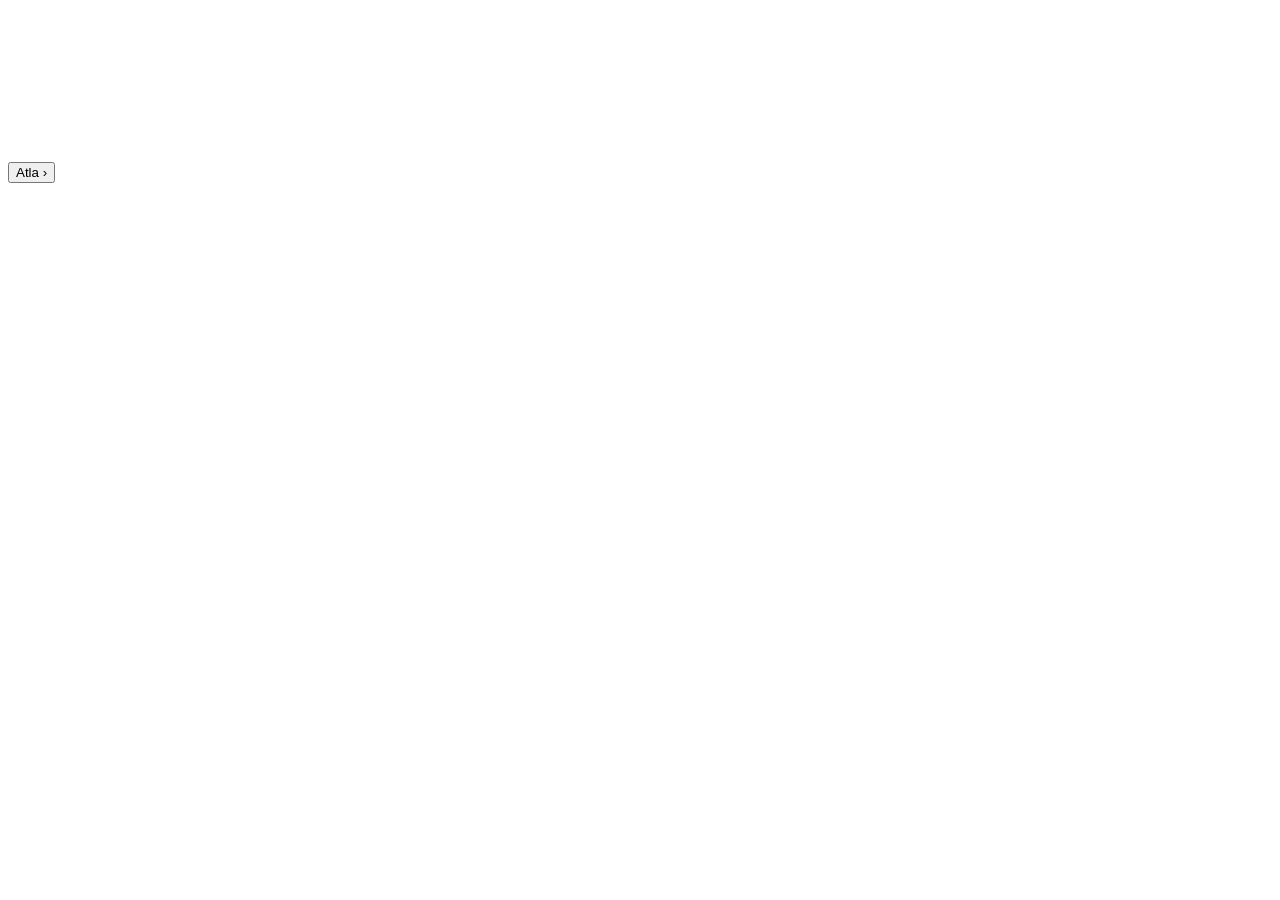
==== index.html @ f327d787 "Add files via upload" ====
<!DOCTYPE html>
<html lang="tr">
<head>
  <meta charset="utf-8">
  <meta name="viewport" content="width=device-width, initial-scale=1, viewport-fit=cover">
  <meta name="theme-color" content="#070816">
  <meta name="robots" content="noindex, nofollow">
  <title>Zaman Makinesi</title>
  <link rel="icon" href="favicon.svg" type="image/svg+xml">
  <link rel="preconnect" href="https://fonts.googleapis.com">
  <link rel="preconnect" href="https://fonts.gstatic.com" crossorigin>
  <link href="https://fonts.googleapis.com/css2?family=Caveat:wght@500;700&family=Nunito:wght@400;600;700&family=Playfair+Display:ital,wght@0,600;0,700;1,500&display=swap" rel="stylesheet">
  <link rel="stylesheet" href="css/site.css">
</head>
<body>
  <canvas id="world"></canvas>

  <!-- 1) Zaman makinesi (giriş) -->
  <section id="intro" class="intro" hidden>
    <p id="introEyebrow" class="eyebrow"></p>
    <div class="tm-wrap"><div id="tmStage" class="tm-stage" role="button" aria-label="Zaman makinesi" tabindex="0"></div></div>
    <div class="intro-bottom">
      <h1 id="introQuestion" class="intro-question"></h1>
      <button id="introBtn" class="btn-primary" type="button"><span id="introBtnText">Hazırım</span><i class="shine"></i></button>
      <p id="introHint" class="intro-hint"></p>
    </div>
  </section>

  <!-- 2) Zaman tüneli -->
  <section id="journey" class="journey" aria-live="polite">
    <button id="jSkip" class="j-skip" type="button">Atla ›</button>
    <div class="j-hud">
      <div id="jDate" class="j-date"></div>
      <div id="jCaption" class="j-caption"></div>
    </div>
  </section>

  <div id="flash" class="flash"></div>

  <!-- 3) Anı sayfaları -->
  <main id="story" class="story" hidden>
    <div id="progress" class="progress"></div>
    <button id="soundBtn" class="icon-btn sound-btn" type="button" aria-label="Sesi aç / kapat">
      <svg class="ic-on" viewBox="0 0 24 24" width="20" height="20" fill="none" stroke="currentColor" stroke-width="2" stroke-linecap="round" stroke-linejoin="round"><path d="M11 5 6 9H3v6h3l5 4z"/><path d="M15.5 8.5a5 5 0 0 1 0 7"/><path d="M18.5 5.5a9 9 0 0 1 0 13"/></svg>
      <svg class="ic-off" viewBox="0 0 24 24" width="20" height="20" fill="none" stroke="currentColor" stroke-width="2" stroke-linecap="round" stroke-linejoin="round"><path d="M11 5 6 9H3v6h3l5 4z"/><path d="m16 9 5 6"/><path d="m21 9-5 6"/></svg>
    </button>
    <div id="pageHost" class="page-host"></div>
    <nav id="nav" class="nav">
      <button id="prevBtn" class="nav-prev" type="button" aria-label="Önceki sayfa">
        <svg viewBox="0 0 24 24" width="22" height="22" fill="none" stroke="currentColor" stroke-width="2.4" stroke-linecap="round" stroke-linejoin="round"><path d="m15 18-6-6 6-6"/></svg>
      </button>
      <button id="nextBtn" class="btn-primary nav-next" type="button"><span id="nextLabel">Devam</span>
        <svg viewBox="0 0 24 24" width="20" height="20" fill="none" stroke="currentColor" stroke-width="2.4" stroke-linecap="round" stroke-linejoin="round"><path d="m9 18 6-6-6-6"/></svg><i class="shine"></i>
      </button>
    </nav>
  </main>

  <canvas id="fx"></canvas>
  <button id="soundPill" class="sound-pill" type="button" hidden>🎧 Müziği başlat</button>
  <div id="fatal" class="fatal" hidden></div>

  <script src="js/store.js"></script>
  <script src="js/audio.js"></script>
  <script src="js/world.js"></script>
  <script src="js/timemachine.js"></script>
  <script src="js/site.js"></script>
</body>
</html>
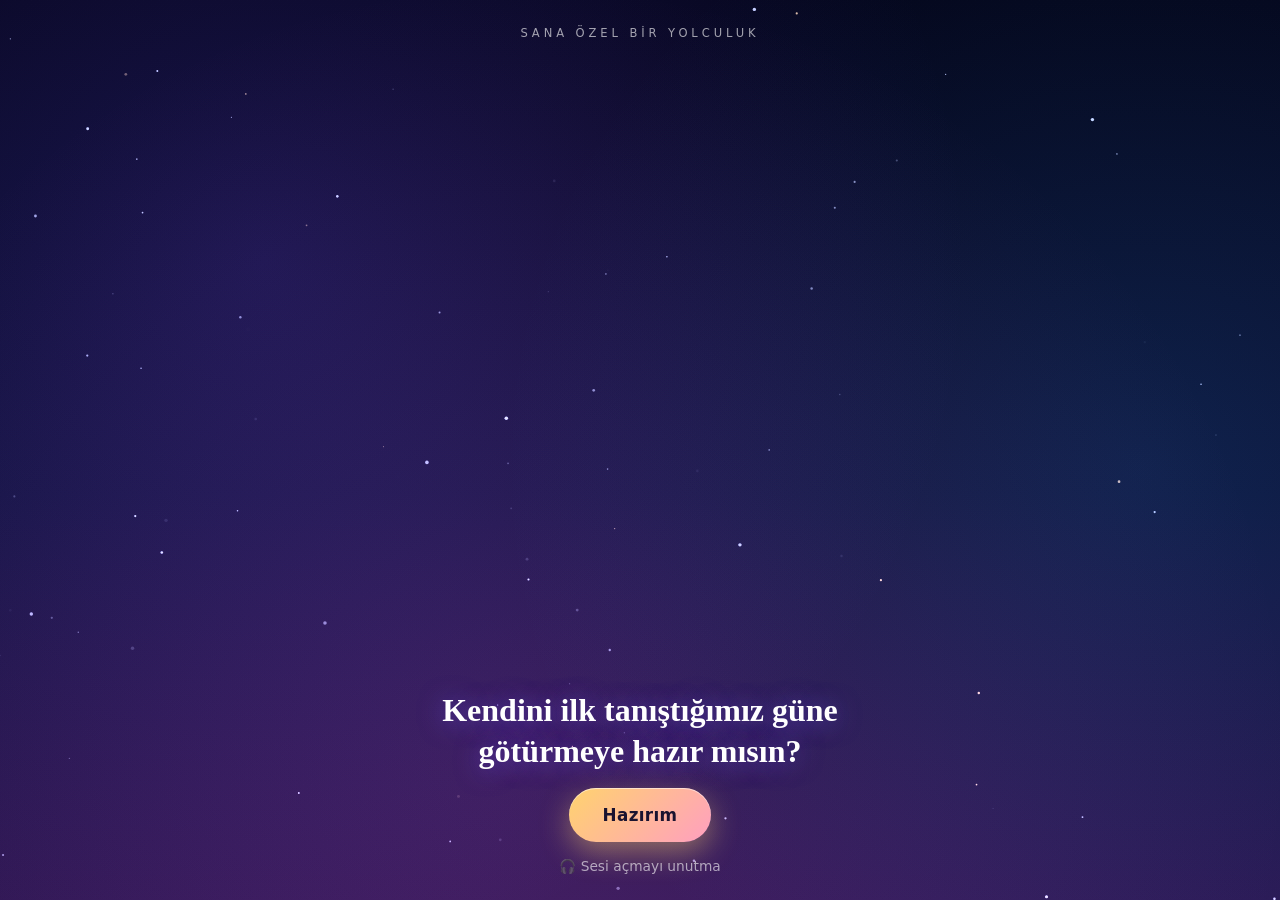
==== commit 4853f18b: "Add files via upload" ====
--- a/index.html
+++ b/index.html
@@ -59,10 +59,10 @@
   <button id="soundPill" class="sound-pill" type="button" hidden>🎧 Müziği başlat</button>
   <div id="fatal" class="fatal" hidden></div>
 
-  <script src="js/store.js"></script>
-  <script src="js/audio.js"></script>
-  <script src="js/world.js"></script>
-  <script src="js/timemachine.js"></script>
-  <script src="js/site.js"></script>
+  <script src="js/store.js?v=2"></script>
+  <script src="js/audio.js?v=3"></script>
+  <script src="js/world.js?v=2"></script>
+  <script src="js/timemachine.js?v=2"></script>
+  <script src="js/site.js?v=3"></script>
 </body>
 </html>
--- a/css/site.css
+++ b/css/site.css
@@ -0,0 +1,244 @@
+/* ===== Zaman Makinesi — site stili (mobil öncelikli) ===== */
+:root {
+  --accent: #ffd36e;
+  --ink: #0a0c1c;
+  --glass: rgba(10, 12, 28, .46);
+  --glass-line: rgba(255, 255, 255, .16);
+  --serif: 'Playfair Display', Georgia, 'Times New Roman', serif;
+  --hand: 'Caveat', 'Segoe Script', cursive;
+  --sans: 'Nunito', system-ui, -apple-system, 'Segoe UI', Roboto, sans-serif;
+  --safe-t: env(safe-area-inset-top, 0px);
+  --safe-b: env(safe-area-inset-bottom, 0px);
+  --vh: 1vh;
+}
+@supports (height: 1dvh) { :root { --vh: 1dvh; } }
+
+*, *::before, *::after { box-sizing: border-box; margin: 0; padding: 0; -webkit-tap-highlight-color: transparent; }
+[hidden] { display: none !important; }
+html, body { height: 100%; background: #05061a; color: #fff; font-family: var(--sans); overflow: hidden; overscroll-behavior: none; touch-action: manipulation; -webkit-font-smoothing: antialiased; text-rendering: optimizeLegibility; }
+button { font: inherit; color: inherit; border: 0; background: none; cursor: pointer; }
+#world, #fx { position: fixed; inset: 0; width: 100%; height: 100%; display: block; }
+#world { z-index: 0; }
+#fx { z-index: 60; pointer-events: none; }
+
+/* ---------- Butonlar ---------- */
+.btn-primary {
+  position: relative; overflow: hidden; display: inline-flex; align-items: center; justify-content: center; gap: 10px;
+  min-height: 54px; padding: 0 34px; border-radius: 999px; font-weight: 800; font-size: 1.05rem; letter-spacing: .02em;
+  color: #1b1330; background: linear-gradient(135deg, var(--accent), #ff9fc0);
+  box-shadow: 0 10px 30px color-mix(in srgb, var(--accent) 45%, transparent), inset 0 1px 0 rgba(255,255,255,.55);
+  transition: transform .25s cubic-bezier(.2,.9,.3,1.3), box-shadow .25s;
+}
+.btn-primary:active { transform: scale(.96); }
+.btn-primary .shine { position: absolute; top: 0; bottom: 0; width: 60%; left: -80%; background: linear-gradient(100deg, transparent, rgba(255,255,255,.55), transparent); transform: skewX(-18deg); animation: shine 3.4s ease-in-out infinite; pointer-events: none; }
+@keyframes shine { 0%, 55% { left: -80%; } 100% { left: 140%; } }
+.btn-ghost { min-height: 48px; padding: 0 22px; border-radius: 999px; border: 1px solid var(--glass-line); background: var(--glass); backdrop-filter: blur(12px); -webkit-backdrop-filter: blur(12px); font-weight: 700; }
+.icon-btn { width: 42px; height: 42px; border-radius: 50%; display: grid; place-items: center; background: var(--glass); border: 1px solid var(--glass-line); backdrop-filter: blur(10px); -webkit-backdrop-filter: blur(10px); color: #fff; }
+
+/* ============================================================
+   1) GİRİŞ — ZAMAN MAKİNESİ
+   ============================================================ */
+.intro {
+  position: fixed; inset: 0; z-index: 10; display: flex; flex-direction: column; align-items: center; justify-content: space-between;
+  padding: calc(var(--safe-t) + 26px) 22px calc(var(--safe-b) + 26px); text-align: center; transition: opacity .6s ease;
+}
+.intro.fade { opacity: 0; pointer-events: none; }
+.eyebrow { font-size: .72rem; letter-spacing: .34em; text-transform: uppercase; color: rgba(255,255,255,.62); opacity: 0; animation: fadeUp 1.2s .2s forwards; }
+.tm-wrap { flex: 1; width: 100%; display: flex; align-items: center; justify-content: center; min-height: 0; }
+.tm-stage { --tmH: clamp(250px, calc(var(--vh) * 48), 520px); height: var(--tmH); width: calc(var(--tmH) * 320 / 440); max-width: 86vw; will-change: transform; opacity: 0; animation: machineIn 1.6s .1s cubic-bezier(.2,.8,.2,1) forwards; cursor: pointer; outline: none; }
+.tm-float { width: 100%; height: 100%; animation: floaty 5.5s ease-in-out infinite; }
+.tm-svg { width: 100%; height: 100%; overflow: visible; display: block; }
+.intro-bottom { width: 100%; max-width: 520px; display: flex; flex-direction: column; align-items: center; gap: 16px; transition: opacity .5s, transform .5s; }
+.intro.go .intro-bottom, .intro.go .eyebrow { opacity: 0 !important; transform: translateY(12px); }
+.intro-question { font-family: var(--serif); font-weight: 600; font-size: clamp(1.3rem, 5.6vw, 2rem); line-height: 1.28; text-shadow: 0 2px 24px rgba(120,90,255,.55); opacity: 0; animation: fadeUp 1.2s .7s forwards; }
+.intro-bottom .btn-primary { opacity: 0; animation: fadeUp 1s 1.2s forwards, breathe 2.6s 2.4s ease-in-out infinite; }
+.intro-hint { font-size: .86rem; color: rgba(255,255,255,.6); opacity: 0; animation: fadeUp 1s 1.6s forwards; }
+
+@keyframes fadeUp { from { opacity: 0; transform: translateY(16px); } to { opacity: 1; transform: none; } }
+@keyframes machineIn { from { opacity: 0; transform: translateY(40px) scale(.92); } to { opacity: 1; transform: none; } }
+@keyframes floaty { 0%, 100% { transform: translateY(0); } 50% { transform: translateY(-9px); } }
+@keyframes breathe { 0%, 100% { box-shadow: 0 10px 30px color-mix(in srgb, var(--accent) 40%, transparent); } 50% { box-shadow: 0 10px 50px color-mix(in srgb, var(--accent) 80%, transparent); } }
+@keyframes spin { to { transform: rotate(360deg); } }
+@keyframes spinr { to { transform: rotate(-360deg); } }
+@keyframes dash { to { stroke-dashoffset: -32; } }
+@keyframes rise { 0% { transform: translateY(0); opacity: 0; } 15% { opacity: .9; } 100% { transform: translateY(-160px); opacity: 0; } }
+@keyframes bulb { 0%, 100% { opacity: .65; transform: scale(.9); } 50% { opacity: 1; transform: scale(1.18); } }
+@keyframes beam { 0%, 100% { opacity: .35; } 50% { opacity: .75; } }
+@keyframes core { 0%, 100% { opacity: .75; transform: scale(.9); } 50% { opacity: 1; transform: scale(1.25); } }
+@keyframes plat { 0%, 100% { opacity: .7; } 50% { opacity: 1; } }
+
+/* makine parçaları */
+.hand { transform-origin: 160px 164px; }
+.hand-m { animation: spin 10s linear infinite; }
+.hand-h { animation: spin 120s linear infinite; }
+.powered .hand-m { animation: spin 1.1s linear infinite reverse; }
+.powered .hand-h { animation: spin 12s linear infinite reverse; }
+.gear-l { transform-origin: 84px 280px; animation: spin 14s linear infinite; }
+.gear-r { transform-origin: 236px 300px; animation: spinr 11s linear infinite; }
+.powered .gear-l { animation-duration: 2.2s; } .powered .gear-r { animation-duration: 1.8s; }
+.swirl { transform-origin: 160px 314px; animation: spin 7s linear infinite; }
+.powered .swirl { animation-duration: 1.3s; }
+.core { transform-origin: 160px 314px; animation: core 2s ease-in-out infinite; }
+.ring-flow { animation: dash 3.2s linear infinite; }
+.powered .ring-flow { animation-duration: .45s; }
+.bulb-glow { transform-origin: 160px 92px; animation: bulb 2.4s ease-in-out infinite; }
+.powered .bulb-glow { animation-duration: .5s; }
+.beam { animation: beam 3s ease-in-out infinite; }
+.powered .beam { animation-duration: .6s; }
+.plat-glow { animation: plat 3s ease-in-out infinite; }
+.mote { animation: rise 6s linear infinite; opacity: 0; }
+.seam { opacity: .9; filter: drop-shadow(0 0 5px #ffe9a8); transition: opacity .35s; animation: beam 2.4s ease-in-out infinite; }
+.open .seam { opacity: 0; animation: none; }
+.spill { opacity: 0; transition: opacity 1.1s .25s; }
+.open .spill { opacity: 1; }
+.door { transition: transform 1.35s cubic-bezier(.7, 0, .2, 1); }
+.door-l { transform-origin: 120px 300px; } .door-r { transform-origin: 200px 300px; }
+.open .door-l { transform: translateX(-14px) scaleX(.35); }
+.open .door-r { transform: translateX(14px) scaleX(.35); }
+
+/* ============================================================
+   2) ZAMAN TÜNELİ
+   ============================================================ */
+.journey { position: fixed; inset: 0; z-index: 15; pointer-events: none; opacity: 0; transition: opacity .6s; display: flex; align-items: flex-end; justify-content: center; padding-bottom: calc(var(--safe-b) + 13 * var(--vh)); }
+.journey.on { opacity: 1; }
+.journey.on .j-skip { pointer-events: auto; }
+.j-hud { text-align: center; padding: 0 16px; }
+.j-date { font-family: var(--serif); font-weight: 700; font-size: clamp(2rem, 9.4vw, 3.6rem); letter-spacing: .02em; font-variant-numeric: tabular-nums; text-shadow: 0 0 28px rgba(255,214,140,.9), 0 0 60px rgba(150,100,255,.6); transition: transform .5s cubic-bezier(.2,.9,.3,1.4), color .4s; min-height: 1.2em; }
+.j-date.land { transform: scale(1.12); color: #fff4cc; }
+.j-caption { margin-top: .5rem; font-size: .86rem; letter-spacing: .24em; text-transform: uppercase; color: rgba(255,236,200,.88); min-height: 1.4em; transition: opacity .3s; }
+.j-skip { position: absolute; top: calc(var(--safe-t) + 14px); right: 14px; padding: 9px 16px; border-radius: 99px; background: var(--glass); border: 1px solid var(--glass-line); backdrop-filter: blur(10px); -webkit-backdrop-filter: blur(10px); font-size: .82rem; font-weight: 700; opacity: .8; }
+.flash { position: fixed; inset: 0; z-index: 40; background: #fff; opacity: 0; pointer-events: none; }
+
+/* ============================================================
+   3) ANI SAYFALARI
+   ============================================================ */
+.story { position: fixed; inset: 0; z-index: 20; }
+.progress { position: absolute; z-index: 5; top: calc(var(--safe-t) + 16px); left: 16px; right: 68px; display: flex; gap: 5px; }
+.progress i { flex: 1; height: 3px; border-radius: 3px; background: rgba(255,255,255,.26); position: relative; overflow: hidden; }
+.progress i::after { content: ''; position: absolute; inset: 0; background: #fff; transform: scaleX(0); transform-origin: left; transition: transform .7s cubic-bezier(.2,.8,.2,1); }
+.progress i.done::after { transform: scaleX(1); }
+.progress i.cur::after { transform: scaleX(1); background: var(--accent); box-shadow: 0 0 10px var(--accent); }
+.sound-btn { position: absolute; z-index: 6; top: calc(var(--safe-t) + 4px); right: 12px; width: 40px; height: 40px; }
+.sound-btn .ic-off { display: none; }
+.sound-btn.muted .ic-on { display: none; } .sound-btn.muted .ic-off { display: block; }
+
+.page-host { position: absolute; inset: 0; }
+.page {
+  position: absolute; inset: 0; display: flex; flex-direction: column; align-items: center; justify-content: center; gap: 14px;
+  padding: calc(var(--safe-t) + 50px) 20px calc(var(--safe-b) + 96px); isolation: isolate;
+  transition: opacity .55s ease, transform .55s ease, filter .55s ease;
+}
+.page.leave { opacity: 0; transform: translateY(-26px) scale(.98); filter: blur(9px); pointer-events: none; }
+.page.leave.back { transform: translateY(26px) scale(.98); }
+
+/* aşamalı belirme */
+.rv { opacity: 0; transform: translateY(16px); filter: blur(6px); transition: opacity .9s ease, transform .9s cubic-bezier(.2,.8,.2,1), filter .9s ease; transition-delay: var(--d, 0s); }
+.in .rv { opacity: 1; transform: none; filter: none; }
+.w { display: inline-block; opacity: 0; transform: translateY(9px); filter: blur(5px); }
+.in .w { animation: wIn .7s cubic-bezier(.2,.8,.2,1) forwards; animation-delay: calc(var(--d, 0s) + var(--i) * var(--step, .04s)); }
+@keyframes wIn { to { opacity: 1; transform: none; filter: none; } }
+
+/* fotoğraf alanı */
+.photo-area { flex: 1 1 0; min-height: 0; width: 100%; display: flex; align-items: center; justify-content: center; }
+.polaroid-stack { position: relative; height: 100%; max-height: 470px; aspect-ratio: .82; max-width: 100%; opacity: 0; transform: translateY(70px) rotate(-9deg) scale(.86); }
+.in .polaroid-stack { opacity: 1; transform: none; transition: opacity .9s ease .35s, transform 1.3s cubic-bezier(.2, .9, .25, 1.08) .35s; }
+.polaroid {
+  position: absolute; inset: 0; display: flex; flex-direction: column; padding: 3.8% 3.8% 0; background: #fdfaf2; border-radius: 3px; cursor: pointer;
+  box-shadow: 0 22px 50px rgba(0,0,0,.45), 0 4px 10px rgba(0,0,0,.25);
+  transform: translate(var(--ox, 0), var(--oy, 0)) rotate(var(--rot, 0deg)); z-index: var(--z, 1);
+  transition: transform .7s cubic-bezier(.2, .9, .3, 1.1), opacity .45s; -webkit-user-select: none; user-select: none;
+}
+.polaroid.fly { transform: translate(120%, -6%) rotate(24deg) !important; opacity: 0; transition: transform .45s ease-in, opacity .45s ease-in; }
+.polaroid::before { content: ''; position: absolute; top: -11px; left: 50%; width: 22%; min-width: 64px; height: 24px; transform: translateX(-50%) rotate(-3deg); background: rgba(255, 236, 170, .72); box-shadow: 0 1px 3px rgba(0,0,0,.2); }
+.polaroid .photo { flex: 1; min-height: 0; background: #e7dfd0; overflow: hidden; position: relative; }
+.polaroid .photo img { width: 100%; height: 100%; object-fit: cover; display: block; -webkit-user-drag: none; }
+.polaroid figcaption { flex: 0 0 17%; display: flex; align-items: center; justify-content: center; font-family: var(--hand); font-weight: 700; font-size: clamp(1.15rem, 4.8vw, 1.55rem); color: #3b3226; text-align: center; padding: 0 8px; line-height: 1; }
+.photo.ph { display: grid; place-items: center; background: repeating-linear-gradient(135deg, #efe7d6 0 14px, #e6dcc7 14px 28px); color: #8a7b5c; text-align: center; font-family: var(--hand); font-size: 1.25rem; font-weight: 700; padding: 12px; }
+.photo.ph svg { display: block; margin: 0 auto 6px; opacity: .8; }
+.stack-hint { position: absolute; right: -4px; bottom: -6px; z-index: 50; padding: 4px 10px; border-radius: 99px; background: var(--accent); color: #1b1330; font-size: .72rem; font-weight: 800; box-shadow: 0 4px 12px rgba(0,0,0,.35); pointer-events: none; }
+
+/* metin sütunu */
+.text-col { width: min(100%, 540px); display: flex; flex-direction: column; align-items: center; gap: 10px; flex: 0 1 auto; min-height: 0; }
+.date-chip { display: inline-flex; align-items: center; gap: 8px; padding: 6px 15px 5px; border-radius: 999px; background: var(--glass); border: 1px solid var(--glass-line); backdrop-filter: blur(10px); -webkit-backdrop-filter: blur(10px); font-family: var(--hand); font-weight: 700; font-size: 1.28rem; color: var(--accent); line-height: 1.1; flex: none; }
+.date-chip svg { flex: none; }
+.text-area { width: 100%; max-height: calc(var(--vh) * 34); overflow-y: auto; padding: 16px 18px; border-radius: 22px; background: linear-gradient(180deg, rgba(10,12,28,.42), rgba(10,12,28,.58)); border: 1px solid var(--glass-line); backdrop-filter: blur(14px) saturate(1.2); -webkit-backdrop-filter: blur(14px) saturate(1.2); box-shadow: 0 16px 40px rgba(0,0,0,.35); scrollbar-width: none; -webkit-overflow-scrolling: touch; overscroll-behavior: contain; }
+.text-area::-webkit-scrollbar { display: none; }
+.page-title { font-family: var(--serif); font-weight: 700; font-size: clamp(1.3rem, 5.6vw, 1.7rem); line-height: 1.2; margin-bottom: 8px; text-shadow: 0 2px 14px rgba(0,0,0,.4); }
+.page-body p { font-size: clamp(.98rem, 3.9vw, 1.08rem); line-height: 1.62; color: rgba(255,255,255,.93); }
+.page-body p + p { margin-top: .7em; }
+
+/* düzen: tam ekran fotoğraf */
+.layout-full .photo-area { display: none; }
+.layout-full { justify-content: flex-end; }
+.full-bg { position: absolute; inset: 0; z-index: -1; overflow: hidden; background: #000; }
+.full-bg img { position: absolute; inset: 0; width: 100%; height: 100%; object-fit: cover; opacity: 0; transition: opacity 1.4s ease; animation: kenburns 18s ease-in-out infinite alternate; }
+.full-bg img.on { opacity: 1; }
+.full-bg::after { content: ''; position: absolute; inset: 0; background: linear-gradient(180deg, rgba(0,0,0,.4) 0%, rgba(0,0,0,0) 28%, rgba(0,0,0,0) 42%, rgba(4,5,16,.88) 100%); }
+@keyframes kenburns { from { transform: scale(1.02); } to { transform: scale(1.16) translate(-1.5%, -1%); } }
+.layout-full .text-area { background: none; border: 0; box-shadow: none; backdrop-filter: none; -webkit-backdrop-filter: none; padding: 6px 4px; }
+
+/* düzen: sadece yazı */
+.layout-text .photo-area { display: none; }
+.layout-text .text-col { gap: 18px; }
+.layout-text .text-area { background: none; border: 0; box-shadow: none; backdrop-filter: none; -webkit-backdrop-filter: none; text-align: center; max-height: calc(var(--vh) * 56); }
+.layout-text .page-title { font-size: clamp(1.7rem, 8vw, 2.4rem); }
+.layout-text .page-body p { font-family: var(--serif); font-style: italic; font-size: clamp(1.1rem, 4.6vw, 1.3rem); }
+
+/* final sayfası */
+.page.finale .photo-area { flex: 0 1 34%; }
+.page.finale .polaroid-stack { max-height: 300px; }
+.page.finale .page-title { background: linear-gradient(135deg, #fff 10%, var(--accent) 60%, #ff9fc0 100%); -webkit-background-clip: text; background-clip: text; -webkit-text-fill-color: transparent; text-shadow: none; font-size: clamp(1.5rem, 7vw, 2.1rem); }
+.page.finale .text-area { text-align: center; }
+.counter { margin-top: 14px; padding-top: 12px; border-top: 1px dashed rgba(255,255,255,.25); text-align: center; }
+.counter-label { font-size: .78rem; letter-spacing: .2em; text-transform: uppercase; color: rgba(255,255,255,.7); }
+.counter-grid { display: grid; grid-template-columns: repeat(3, 1fr); gap: 8px; margin-top: 8px; }
+.counter-grid b { display: block; font-family: var(--serif); font-size: clamp(1.5rem, 7vw, 2.1rem); line-height: 1.1; color: var(--accent); font-variant-numeric: tabular-nums; }
+.counter-grid span { font-size: .74rem; letter-spacing: .14em; text-transform: uppercase; color: rgba(255,255,255,.7); }
+.counter-total { margin-top: 8px; font-size: .9rem; color: rgba(255,255,255,.85); }
+.finale-actions { display: flex; gap: 10px; flex-wrap: wrap; justify-content: center; margin-top: 4px; }
+.finale-actions .btn-primary { min-height: 48px; padding: 0 26px; font-size: .98rem; }
+
+/* gezinme */
+.nav { position: absolute; z-index: 6; left: 0; right: 0; bottom: calc(var(--safe-b) + 20px); display: flex; justify-content: center; align-items: center; gap: 12px; pointer-events: none; }
+.nav > * { pointer-events: auto; }
+.nav-prev { width: 54px; height: 54px; border-radius: 50%; display: grid; place-items: center; background: var(--glass); border: 1px solid var(--glass-line); backdrop-filter: blur(12px); -webkit-backdrop-filter: blur(12px); transition: transform .2s; }
+.nav-prev:active { transform: scale(.92); }
+.nav-next { min-width: 190px; }
+.nav.hide-next .nav-next { display: none; }
+.nav.hide-prev .nav-prev { display: none; }
+.nav.wait { opacity: 0; transform: translateY(14px); }
+.nav { transition: opacity .7s ease, transform .7s ease; }
+
+.sound-pill { position: fixed; z-index: 70; left: 50%; bottom: calc(var(--safe-b) + 88px); transform: translateX(-50%); padding: 10px 18px; border-radius: 99px; background: rgba(10,12,28,.72); border: 1px solid var(--glass-line); backdrop-filter: blur(10px); -webkit-backdrop-filter: blur(10px); font-weight: 800; font-size: .88rem; animation: breathe 2s ease-in-out infinite; }
+.fatal { position: fixed; z-index: 99; inset: 0; display: grid; place-items: center; padding: 30px; text-align: center; background: #05061a; font-size: 1rem; line-height: 1.6; }
+
+/* ============================================================
+   Geniş ekran (masaüstü / tablet yatay)
+   ============================================================ */
+@media (min-width: 900px) and (min-height: 540px) {
+  .tm-stage { --tmH: clamp(300px, calc(var(--vh) * 52), 560px); }
+  .page { flex-direction: row; gap: clamp(36px, 6vw, 90px); padding: calc(var(--safe-t) + 60px) 6vw calc(var(--safe-b) + 100px); }
+  .photo-area { flex: 0 1 auto; width: auto; height: min(68 * var(--vh), 560px); }
+  .polaroid-stack { max-height: none; }
+  .text-col { width: min(46vw, 500px); align-items: flex-start; flex: 0 1 auto; }
+  .text-area { max-height: calc(var(--vh) * 56); }
+  .page.finale .photo-area { flex: 0 1 auto; height: min(50 * var(--vh), 380px); }
+  .page.finale .text-col { align-items: center; }
+  .layout-full { justify-content: flex-end; align-items: flex-end; padding-left: 7vw; }
+  .layout-full .text-col { width: min(560px, 90vw); align-items: flex-start; }
+  .layout-text { flex-direction: column; justify-content: center; }
+  .layout-text .text-col { align-items: center; width: min(720px, 90vw); }
+}
+@media (max-height: 560px) and (orientation: landscape) {
+  .page { flex-direction: row; gap: 24px; padding-top: calc(var(--safe-t) + 40px); padding-bottom: calc(var(--safe-b) + 78px); }
+  .photo-area { flex: 0 1 auto; width: auto; height: 100%; }
+  .text-col { width: min(52vw, 480px); }
+  .text-area { max-height: calc(var(--vh) * 58); }
+  .tm-stage { --tmH: clamp(180px, calc(var(--vh) * 62), 360px); }
+  .intro { padding-top: calc(var(--safe-t) + 12px); padding-bottom: calc(var(--safe-b) + 12px); }
+  .intro-question { font-size: 1.15rem; }
+  .intro-bottom { gap: 8px; } .intro-hint { display: none; }
+}
+@media (prefers-reduced-motion: reduce) {
+  .tm-float, .hand, .gear, .swirl, .mote, .full-bg img { animation: none !important; }
+}
